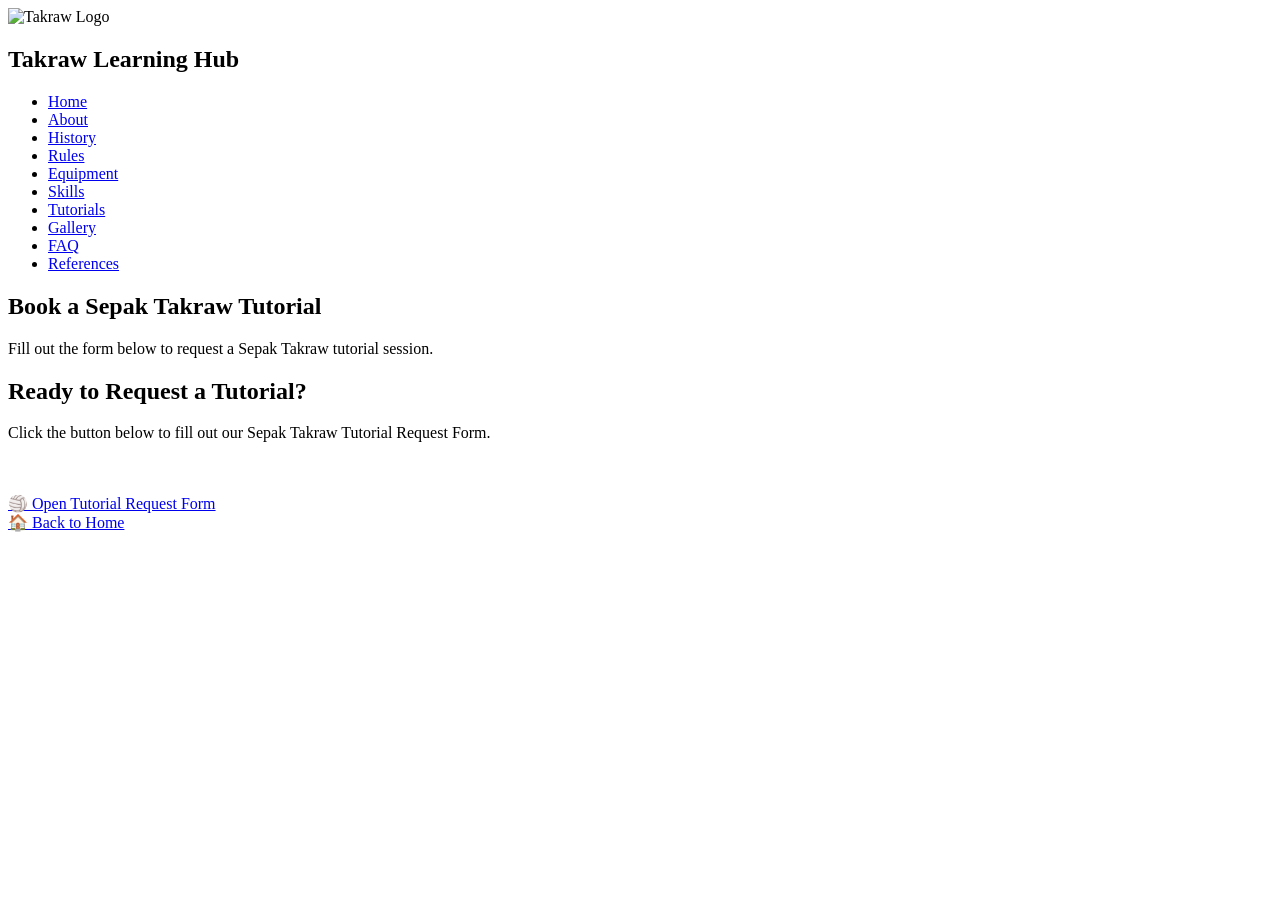
==== index.htm @ 46954c16 "Add index.htm" ====
<!DOCTYPE html>
<html lang="en">

<head>
    <meta charset="UTF-8">
    <meta name="viewport" content="width=device-width, initial-scale=1.0">

    <title>Book a Tutorial | Takraw Learning Hub</title>

    <link rel="stylesheet" href="style.css">
    <link rel="icon" type="image/png" href="images/favicon.png">
</head>

<body class="booking-page">

<header>

    <div class="logo">
        <img src="images/ball2.jpg" alt="Takraw Logo">
        <h2>Takraw Learning Hub</h2>
    </div>

    <nav>
        <ul>
            <li><a href="index.html">Home</a></li>
            <li><a href="about.html">About</a></li>
            <li><a href="history.html">History</a></li>
            <li><a href="rules.html">Rules</a></li>
            <li><a href="equipment.html">Equipment</a></li>
            <li><a href="skills.html">Skills</a></li>
            <li><a href="tutorials.html">Tutorials</a></li>
            <li><a href="gallery.html">Gallery</a></li>
            <li><a href="faq.html">FAQ</a></li>
            <li><a href="references.html">References</a></li>
        </ul>
    </nav>

</header>

<section class="booking-section">

    <h1>Book a Sepak Takraw Tutorial</h1>

    <p>
        Fill out the form below to request a Sepak Takraw
        tutorial session.
    </p>

    <div class="google-booking">

    <h2>Ready to Request a Tutorial?</h2>

    <p>
        Click the button below to fill out our
        Sepak Takraw Tutorial Request Form.
    </p>

    <a href="https://docs.google.com/forms/d/e/1FAIpQLSftMW-FQGpcB_nrsHnNykFsK-AJCUPpXNgMn5nErm5MDc6ppQ/viewform"
       target="_blank"
       class="booking-button">
       <br>
       <br>
        🏐 Open Tutorial Request Form
    </a>

</div>

<a href="index.htm" class="btn">🏠 Back to Home</a>

</section>
</body>
</html>
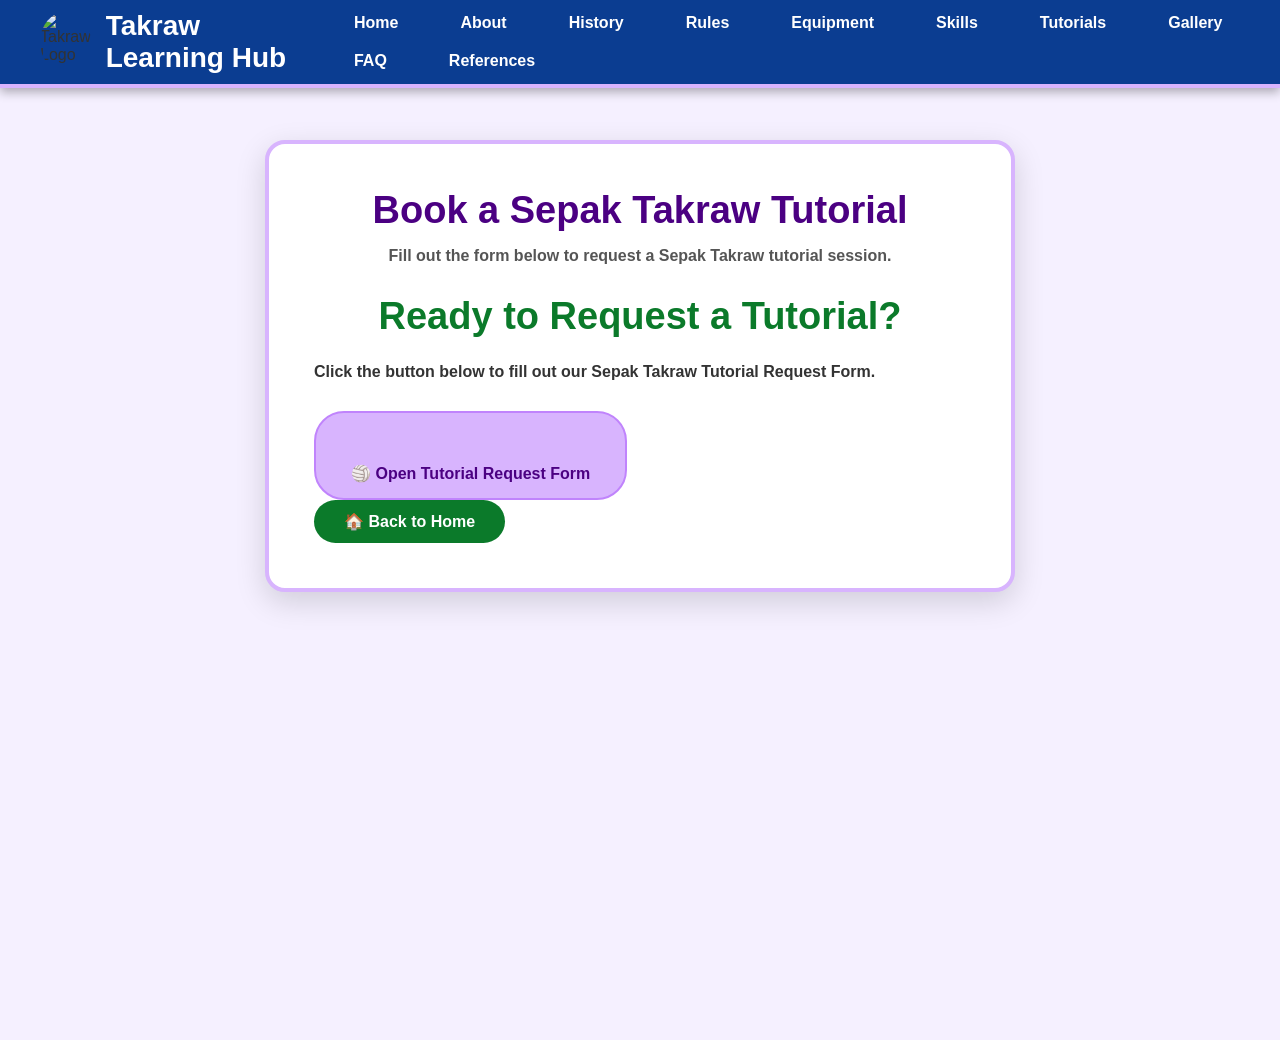
==== commit 33fd9612: "Connect style.css" ====
--- a/index.htm
+++ b/index.htm
@@ -4,7 +4,7 @@
 <head>
     <meta charset="UTF-8">
     <meta name="viewport" content="width=device-width, initial-scale=1.0">
-
+    <link rel="stylesheet" href="style.css">
     <title>Book a Tutorial | Takraw Learning Hub</title>
 
     <link rel="stylesheet" href="style.css">
--- a/style.css
+++ b/style.css
@@ -0,0 +1,868 @@
+/* ===========================
+   TAKRAW LEARNING HUB
+   STYLE.CSS
+=========================== */
+
+*{
+    margin:0;
+    padding:0;
+    box-sizing:border-box;
+    font-family:Arial, Helvetica, sans-serif;
+}
+
+html{
+    scroll-behavior:smooth;
+}
+
+body{
+    background:#f5f5f5;
+    color:#333;
+}
+p{
+    font-weight:bold;
+}
+
+/* HEADER */
+
+header{
+    position:fixed;
+    top:0;
+    left:0;
+    width:100%;
+    background:#0B3D91;
+    display:flex;
+    justify-content:space-between;
+    align-items:center;
+    padding:10px 40px;
+    box-shadow:0 4px 10px rgba(0,0,0,0.3);
+    z-index:1000;
+}
+.logo h2{
+    color:white;
+}
+
+nav ul{
+    list-style:none;
+    display:flex;
+    flex-wrap:wrap;
+}
+
+nav ul li{
+    margin-left:18px;
+}
+
+nav ul li a{
+    color:white;
+    text-decoration:none;
+    font-size:17px;
+    font-weight:700;
+    transition:0.3s;
+}
+
+nav ul li a:hover,
+.active{
+    color:gold;
+}
+
+/* HERO */
+
+.hero{
+    height:100vh;
+    background:
+    linear-gradient(rgba(0,0,0,.45), rgba(0,0,0,.45)),
+    url("images/backgrounds.png");
+
+    background-size:cover;
+    background-position:center;
+    background-repeat:no-repeat;
+
+    display:flex;
+    justify-content:center;
+    align-items:center;
+    text-align:center;
+}
+.hero{
+    ...
+}
+
+.hero-content{
+    background:rgba(0,0,0,0.55);
+    padding:50px;
+    border-radius:20px;
+    max-width:800px;
+    color:white;
+    text-align:center;
+    box-shadow:0 10px 30px rgba(0,0,0,0.5);
+}
+   .hero-content h1{
+    font-size:50px;
+    margin-bottom:20px;
+}
+
+.hero-content p{
+    font-size:20px;
+    line-height:1.8;
+    margin-bottom:30px;
+}
+
+.button{
+    background:gold;
+    color:black;
+    padding:15px 35px;
+    text-decoration:none;
+    border-radius:30px;
+    font-weight:bold;
+    transition:.3s;
+    font-weight:800;
+}
+
+.button:hover{
+    background:white;
+}
+
+/* SECTION */
+
+section{
+    padding:90px 10%;
+}
+
+section h2{
+    text-align:center;
+    color:#0b7a2a;
+    font-size:38px;
+    margin-bottom:25px;
+}
+
+/* INTRO */
+
+.intro p{
+    text-align:center;
+    font-size:20px;
+    line-height:35px;
+}
+
+/* CARDS */
+
+.cards{
+    display:flex;
+    justify-content:center;
+    gap:25px;
+    flex-wrap:wrap;
+    margin-top:30px;
+}
+
+.card{
+    width:320px;
+    background:white;
+    border:3px solid #D8B4FE;
+    border-radius:15px;
+    padding:25px;
+    text-align:center;
+    box-shadow:0 5px 15px rgba(0,0,0,.2);
+    transition:.3s;
+}
+.card:hover{
+    transform:translateY(-10px) scale(1.03);
+    box-shadow:0 15px 30px rgba(0,0,0,.25);
+}
+.card h3{
+    color:#0B3D91;
+    font-size:24px;
+    margin-bottom:15px;
+}
+.card p{
+    font-size:17px;
+    line-height:1.8;
+    color:#555;
+    margin-bottom:25px;
+}
+.card a{
+    display:inline-block;
+    background:#0B3D91;
+    color:white;
+    text-decoration:none;
+    padding:12px 25px;
+    border-radius:30px;
+    transition:0.3s;
+    font-weight:bold;
+}
+.card a:hover{
+    background:#FFD700;
+    color:#0B3D91;
+}
+/* IMAGES */
+
+.page-image{
+    width:100%;
+    max-width:700px;
+    display:block;
+    margin:30px auto;
+    border:4px solid #D8B4FE;
+    border-radius:15px;
+    box-shadow:0 5px 15px rgba(0,0,0,.2);
+}
+/* TABLE */
+
+table{
+    width:100%;
+    border-collapse:collapse;
+    margin-top:25px;
+    background:white;
+    font-weight:bold;
+}
+
+table th{
+    font-weight:900;
+}
+}
+
+table th{
+    background:#0b7a2a;
+    color:white;
+}
+
+table th,
+table td{
+    border:1px solid #ddd;
+    padding:15px;
+    text-align:center;
+}
+
+/* BUTTONS */
+
+.btn{
+    display:inline-block;
+    background:#0b7a2a;
+    color:white;
+    text-decoration:none;
+    padding:12px 30px;
+    border-radius:30px;
+    font-weight:800;
+}
+
+.cta-button{
+    font-weight:800;
+}
+}
+
+.btn:hover{
+    background:#09581f;
+}
+
+/* FOOTER */
+
+footer{
+    background:#111;
+    color:white;
+    text-align:center;
+    padding:25px;
+    margin-top:50px;
+}
+
+/* RESPONSIVE */
+
+@media(max-width:900px){
+
+header{
+    flex-direction:column;
+    padding:20px;
+}
+
+nav ul{
+    justify-content:center;
+    margin-top:15px;
+}
+
+.hero-content h1{
+    font-size:35px;
+}
+
+.hero-content p{
+    font-size:18px;
+}
+
+.cards{
+    flex-direction:column;
+    align-items:center;
+}
+
+}
+.logo{
+    display:flex;
+    align-items:center;
+    gap:15px;
+}
+
+.logo img{
+    width:60px;
+    height:60px;
+    border-radius:50%;
+}
+
+.logo h2{
+    color:white;
+    font-size:28px;
+}
+/* ===== Professional Navigation ===== */
+
+header{
+    position:fixed;
+    top:0;
+    left:0;
+    width:100%;
+    background:#0B3D91;
+    display:flex;
+    justify-content:space-between;
+    align-items:center;
+    padding:10px 40px;
+    border-bottom:4px solid #D8B4FE;
+    box-shadow:0 4px 10px rgba(0,0,0,0.3);
+    z-index:1000;
+}
+
+nav ul{
+    list-style:none;
+    display:flex;
+    gap:20px;
+    margin:0;
+    padding:0;
+}
+
+nav ul li a{
+    color:white;
+    text-decoration:none;
+    font-weight:600;
+    font-size:16px;
+    padding:8px 12px;
+    border-radius:8px;
+    transition:0.3s;
+}
+
+nav ul li a:hover{
+    background:#FFD700;
+    color:#0B3D91;
+}
+.active{
+    background:#FFD700;
+    color:#0B3D91 !important;
+}
+/* ===== Hero Text ===== */
+
+.hero h1{
+    font-size:64px;
+    font-weight:700;
+    text-transform:uppercase;
+    letter-spacing:3px;
+    margin-bottom:20px;
+    text-shadow:4px 4px 12px rgba(0,0,0,0.7);
+}
+.hero p{
+    font-size:22px;
+    line-height:1.8;
+    max-width:700px;
+    margin:0 auto;
+    text-shadow:2px 2px 8px rgba(0,0,0,0.6);
+}
+
+.button{
+    display:inline-block;
+    background:#D8B4FE;
+    color:#4B0082;
+    padding:15px 35px;
+    text-decoration:none;
+    border-radius:30px;
+    font-weight:bold;
+    border:2px solid #C084FC;
+    transition:0.3s;
+}
+
+.button:hover{
+    background:#C084FC;
+    color:white;
+    transform:scale(1.05);
+}
+.button:hover{
+    background:white;
+    transform:translateY(-3px);
+    box-shadow:0 8px 20px rgba(0,0,0,0.3);
+}
+@keyframes fadeUp{
+    from{
+        opacity:0;
+        transform:translateY(40px);
+    }
+    to{
+        opacity:1;
+        transform:translateY(0);
+    }
+}
+
+.hero-content{
+    animation:fadeUp 1.2s ease;
+}
+/* ===== Card Images ===== */
+
+.card-img{
+    width:100%;
+    height:180px;
+    object-fit:cover;
+    border-radius:12px;
+    margin-bottom:15px;
+}
+/* ===== Statistics ===== */
+
+.stats{
+    text-align:center;
+    padding:70px 10%;
+}
+
+.stats h2{
+    color:#0B3D91;
+    margin-bottom:40px;
+}
+
+.stats-container{
+    display:flex;
+    justify-content:center;
+    gap:30px;
+    flex-wrap:wrap;
+}
+
+.stat-box{
+    width:220px;
+    background:white;
+    padding:30px;
+    border-radius:20px;
+    box-shadow:0 8px 20px rgba(0,0,0,.15);
+    transition:.3s;
+}
+
+.stat-box:hover{
+    transform:translateY(-8px);
+}
+
+.stat-box h3{
+    font-size:50px;
+    color:#FFD700;
+}
+
+.stat-box p{
+    font-size:18px;
+    font-weight:bold;
+}
+/* ===== Reminder ===== */
+
+.reminder{
+    background:#FFF8DC;
+    padding:50px;
+    margin:40px auto;
+    width:85%;
+    border-left:8px solid #FFD700;
+    border-radius:15px;
+}
+
+.reminder h2{
+    color:#0B3D91;
+    margin-bottom:15px;
+}
+
+.reminder p{
+    font-size:18px;
+    line-height:1.8;
+}
+
+/* ===== Statistics ===== */
+
+.stats{
+    text-align:center;
+    padding:70px 10%;
+}
+
+.stats h2{
+    color:#0B3D91;
+    margin-bottom:40px;
+}
+
+.stats-container{
+    display:flex;
+    justify-content:center;
+    gap:30px;
+    flex-wrap:wrap;
+}
+
+.stat-box{
+    width:220px;
+    background:white;
+    padding:30px;
+    border-radius:20px;
+    box-shadow:0 8px 20px rgba(0,0,0,.15);
+    transition:.3s;
+}
+
+.stat-box:hover{
+    transform:translateY(-8px);
+}
+
+.stat-box h3{
+    font-size:50px;
+    color:#FFD700;
+}
+
+.stat-box p{
+    font-size:18px;
+    font-weight:bold;
+}
+
+/* ===== Motivation Section ===== */
+
+.motivation{
+    text-align:center;
+    padding:70px 10%;
+}
+
+.motivation h2{
+    color:#0B3D91;
+    margin-bottom:25px;
+}
+
+.motivation blockquote{
+    max-width:850px;
+    margin:auto;
+    font-size:24px;
+    font-style:italic;
+    color:#0B3D91;
+    line-height:1.8;
+    padding:25px;
+    background:#f8f9fa;
+    border-left:6px solid #FFD700;
+    border-radius:15px;
+    box-shadow:0 8px 20px rgba(0,0,0,.15);
+}
+
+/* ===== Why Choose Us ===== */
+
+.features{
+    padding:80px 10%;
+    text-align:center;
+}
+
+.features h2{
+    font-size:40px;
+    color:#0B3D91;
+    margin-bottom:40px;
+}
+
+.feature-container{
+    display:flex;
+    justify-content:center;
+    gap:25px;
+    flex-wrap:wrap;
+}
+
+.feature-box{
+    width:260px;
+    background:white;
+    padding:30px;
+    border-radius:20px;
+    box-shadow:0 10px 25px rgba(0,0,0,.15);
+    transition:.3s;
+}
+
+.feature-box:hover{
+    transform:translateY(-10px);
+}
+
+.feature-box h3{
+    color:#0B3D91;
+    margin-bottom:15px;
+}
+
+.feature-box p{
+    line-height:1.7;
+    color:#555;
+}
+
+/* ===== Call To Action ===== */
+
+.cta{
+    background:linear-gradient(to right,#0B3D91,#1565C0);
+    color:white;
+    text-align:center;
+    padding:70px 20px;
+    margin-top:60px;
+}
+
+.cta h2{
+    font-size:42px;
+    margin-bottom:20px;
+    color:white;
+}
+
+.cta p{
+    font-size:20px;
+    max-width:700px;
+    margin:0 auto 30px;
+    line-height:1.8;
+}
+
+.cta-button{
+    display:inline-block;
+    padding:15px 35px;
+    background:#D8B4FE;
+    color:#4B0082;
+    text-decoration:none;
+    font-weight:bold;
+    font-size:18px;
+    border-radius:50px;
+    border:2px solid #C084FC;
+    transition:0.3s;
+}
+
+.cta-button:hover{
+    background:#C084FC;
+    color:white;
+    transform:translateY(-5px);
+}
+.cta-button:hover{
+    background:white;
+    transform:translateY(-5px);
+}
+
+/* ===== Page Navigation ===== */
+
+.page-navigation{
+    display:flex;
+    justify-content:space-between;
+    align-items:center;
+    width:80%;
+    margin:40px auto;
+}
+
+.page-navigation ..btn{
+    display:inline-block;
+    background:#D8B4FE;
+    color:#4B0082;
+    text-decoration:none;
+    padding:12px 30px;
+    border-radius:30px;
+    font-weight:bold;
+    border:2px solid #C084FC;
+    transition:0.3s;
+}
+
+.btn:hover{
+    background:#C084FC;
+    color:white;
+    transform:translateY(-3px);
+}
+}
+
+.page-navigation .btn:hover{
+    background:#FFD700;
+    color:#0B3D91;
+}
+
+/* ===== Page Navigation ===== */
+
+.page-navigation{
+    display:flex;
+    justify-content:space-between;
+    align-items:center;
+    width:80%;
+    margin:50px auto;
+}
+
+.page-navigation .btn{
+    background:#0B3D91;
+    color:white;
+    text-decoration:none;
+    padding:12px 28px;
+    border-radius:30px;
+    font-weight:bold;
+    transition:0.3s;
+}
+
+.page-navigation .btn:hover{
+    background:#FFD700;
+    color:#0B3D91;
+}
+
+/* ===== Backgrounds for Pages ===== */
+
+.about-page{
+    background:url("images/image10.png") no-repeat center center fixed;
+    background-size:cover;
+}
+
+.history-page{
+    background:url("images/image10.png") no-repeat center center fixed;
+    background-size:cover;
+}
+
+.rules-page{
+    background:url("images/image10.png") no-repeat center center fixed;
+    background-size:cover;
+}
+
+.equipment-page{
+    background:url("images/image10.png") no-repeat center center fixed;
+    background-size:cover;
+}
+
+.skills-page{
+    background:url("images/image10.png") no-repeat center center fixed;
+    background-size:cover;
+}
+
+.tutorials-page{
+    background:url("images/image10.png") no-repeat center center fixed;
+    background-size:cover;
+}
+
+.gallery-page{
+    background:url("images/image10.png") no-repeat center center fixed;
+    background-size:cover;
+}
+
+.faq-page{
+    background:url("images/image10.png") no-repeat center center fixed;
+    background-size:cover;
+}
+
+.references-page{
+    background:url("images/image10.png") no-repeat center center fixed;
+    background-size:cover;
+}
+
+/* ===== Smooth Fade Animation ===== */
+
+@keyframes fadeUp{
+    from{
+        opacity:0;
+        transform:translateY(30px);
+    }
+
+    to{
+        opacity:1;
+        transform:translateY(0);
+    }
+}
+
+.hero-content,
+.intro,
+.quick-links,
+.stats,
+.reminder,
+.motivation,
+.features,
+.cta,
+.card,
+.page-image{
+    animation:fadeUp 1s ease;
+}
+
+.page-image{
+    transition:0.4s;
+}
+
+.page-image:hover{
+    transform:scale(1.02);
+    box-shadow:0 15px 30px rgba(0,0,0,.3);
+}
+
+h1{
+    font-weight:900;
+}
+
+h2{
+    font-weight:800;
+}
+
+h3{
+    font-weight:700;
+}
+
+/* ===== Booking Page ===== */
+
+.booking-page{
+    background:#f5f0ff;
+    min-height:100vh;
+}
+
+.booking-section{
+    width:90%;
+    max-width:750px;
+    margin:140px auto 60px;
+    background:white;
+    padding:45px;
+    border:4px solid #D8B4FE;
+    border-radius:20px;
+    box-shadow:0 10px 30px rgba(0,0,0,.15);
+}
+
+.booking-section h1{
+    text-align:center;
+    color:#4B0082;
+    font-size:38px;
+    margin-bottom:15px;
+}
+
+.booking-section > p{
+    text-align:center;
+    color:#555;
+    margin-bottom:30px;
+}
+
+.booking-form{
+    display:flex;
+    flex-direction:column;
+}
+
+.booking-form label{
+    font-weight:800;
+    color:#4B0082;
+    margin-top:18px;
+    margin-bottom:8px;
+}
+
+.booking-form input,
+.booking-form select,
+.booking-form textarea{
+    width:100%;
+    padding:14px;
+    border:2px solid #D8B4FE;
+    border-radius:10px;
+    font-size:16px;
+    outline:none;
+    background:#faf7ff;
+}
+
+.booking-form input:focus,
+.booking-form select:focus,
+.booking-form textarea:focus{
+    border-color:#A855F7;
+    box-shadow:0 0 8px rgba(168,85,247,.25);
+}
+
+.booking-form textarea{
+    resize:vertical;
+}
+
+.booking-button{
+    display:inline-block;
+    margin-top:30px;
+    padding:15px 35px;
+    background:#D8B4FE;
+    color:#4B0082;
+    text-decoration:none;
+    font-weight:800;
+    border-radius:30px;
+    border:2px solid #C084FC;
+    transition:0.3s;
+}
+
+.booking-button:hover{
+    background:#C084FC;
+    color:white;
+    transform:translateY(-3px);
+}
--- a/style.css
+++ b/style.css
@@ -0,0 +1,868 @@
+/* ===========================
+   TAKRAW LEARNING HUB
+   STYLE.CSS
+=========================== */
+
+*{
+    margin:0;
+    padding:0;
+    box-sizing:border-box;
+    font-family:Arial, Helvetica, sans-serif;
+}
+
+html{
+    scroll-behavior:smooth;
+}
+
+body{
+    background:#f5f5f5;
+    color:#333;
+}
+p{
+    font-weight:bold;
+}
+
+/* HEADER */
+
+header{
+    position:fixed;
+    top:0;
+    left:0;
+    width:100%;
+    background:#0B3D91;
+    display:flex;
+    justify-content:space-between;
+    align-items:center;
+    padding:10px 40px;
+    box-shadow:0 4px 10px rgba(0,0,0,0.3);
+    z-index:1000;
+}
+.logo h2{
+    color:white;
+}
+
+nav ul{
+    list-style:none;
+    display:flex;
+    flex-wrap:wrap;
+}
+
+nav ul li{
+    margin-left:18px;
+}
+
+nav ul li a{
+    color:white;
+    text-decoration:none;
+    font-size:17px;
+    font-weight:700;
+    transition:0.3s;
+}
+
+nav ul li a:hover,
+.active{
+    color:gold;
+}
+
+/* HERO */
+
+.hero{
+    height:100vh;
+    background:
+    linear-gradient(rgba(0,0,0,.45), rgba(0,0,0,.45)),
+    url("images/backgrounds.png");
+
+    background-size:cover;
+    background-position:center;
+    background-repeat:no-repeat;
+
+    display:flex;
+    justify-content:center;
+    align-items:center;
+    text-align:center;
+}
+.hero{
+    ...
+}
+
+.hero-content{
+    background:rgba(0,0,0,0.55);
+    padding:50px;
+    border-radius:20px;
+    max-width:800px;
+    color:white;
+    text-align:center;
+    box-shadow:0 10px 30px rgba(0,0,0,0.5);
+}
+   .hero-content h1{
+    font-size:50px;
+    margin-bottom:20px;
+}
+
+.hero-content p{
+    font-size:20px;
+    line-height:1.8;
+    margin-bottom:30px;
+}
+
+.button{
+    background:gold;
+    color:black;
+    padding:15px 35px;
+    text-decoration:none;
+    border-radius:30px;
+    font-weight:bold;
+    transition:.3s;
+    font-weight:800;
+}
+
+.button:hover{
+    background:white;
+}
+
+/* SECTION */
+
+section{
+    padding:90px 10%;
+}
+
+section h2{
+    text-align:center;
+    color:#0b7a2a;
+    font-size:38px;
+    margin-bottom:25px;
+}
+
+/* INTRO */
+
+.intro p{
+    text-align:center;
+    font-size:20px;
+    line-height:35px;
+}
+
+/* CARDS */
+
+.cards{
+    display:flex;
+    justify-content:center;
+    gap:25px;
+    flex-wrap:wrap;
+    margin-top:30px;
+}
+
+.card{
+    width:320px;
+    background:white;
+    border:3px solid #D8B4FE;
+    border-radius:15px;
+    padding:25px;
+    text-align:center;
+    box-shadow:0 5px 15px rgba(0,0,0,.2);
+    transition:.3s;
+}
+.card:hover{
+    transform:translateY(-10px) scale(1.03);
+    box-shadow:0 15px 30px rgba(0,0,0,.25);
+}
+.card h3{
+    color:#0B3D91;
+    font-size:24px;
+    margin-bottom:15px;
+}
+.card p{
+    font-size:17px;
+    line-height:1.8;
+    color:#555;
+    margin-bottom:25px;
+}
+.card a{
+    display:inline-block;
+    background:#0B3D91;
+    color:white;
+    text-decoration:none;
+    padding:12px 25px;
+    border-radius:30px;
+    transition:0.3s;
+    font-weight:bold;
+}
+.card a:hover{
+    background:#FFD700;
+    color:#0B3D91;
+}
+/* IMAGES */
+
+.page-image{
+    width:100%;
+    max-width:700px;
+    display:block;
+    margin:30px auto;
+    border:4px solid #D8B4FE;
+    border-radius:15px;
+    box-shadow:0 5px 15px rgba(0,0,0,.2);
+}
+/* TABLE */
+
+table{
+    width:100%;
+    border-collapse:collapse;
+    margin-top:25px;
+    background:white;
+    font-weight:bold;
+}
+
+table th{
+    font-weight:900;
+}
+}
+
+table th{
+    background:#0b7a2a;
+    color:white;
+}
+
+table th,
+table td{
+    border:1px solid #ddd;
+    padding:15px;
+    text-align:center;
+}
+
+/* BUTTONS */
+
+.btn{
+    display:inline-block;
+    background:#0b7a2a;
+    color:white;
+    text-decoration:none;
+    padding:12px 30px;
+    border-radius:30px;
+    font-weight:800;
+}
+
+.cta-button{
+    font-weight:800;
+}
+}
+
+.btn:hover{
+    background:#09581f;
+}
+
+/* FOOTER */
+
+footer{
+    background:#111;
+    color:white;
+    text-align:center;
+    padding:25px;
+    margin-top:50px;
+}
+
+/* RESPONSIVE */
+
+@media(max-width:900px){
+
+header{
+    flex-direction:column;
+    padding:20px;
+}
+
+nav ul{
+    justify-content:center;
+    margin-top:15px;
+}
+
+.hero-content h1{
+    font-size:35px;
+}
+
+.hero-content p{
+    font-size:18px;
+}
+
+.cards{
+    flex-direction:column;
+    align-items:center;
+}
+
+}
+.logo{
+    display:flex;
+    align-items:center;
+    gap:15px;
+}
+
+.logo img{
+    width:60px;
+    height:60px;
+    border-radius:50%;
+}
+
+.logo h2{
+    color:white;
+    font-size:28px;
+}
+/* ===== Professional Navigation ===== */
+
+header{
+    position:fixed;
+    top:0;
+    left:0;
+    width:100%;
+    background:#0B3D91;
+    display:flex;
+    justify-content:space-between;
+    align-items:center;
+    padding:10px 40px;
+    border-bottom:4px solid #D8B4FE;
+    box-shadow:0 4px 10px rgba(0,0,0,0.3);
+    z-index:1000;
+}
+
+nav ul{
+    list-style:none;
+    display:flex;
+    gap:20px;
+    margin:0;
+    padding:0;
+}
+
+nav ul li a{
+    color:white;
+    text-decoration:none;
+    font-weight:600;
+    font-size:16px;
+    padding:8px 12px;
+    border-radius:8px;
+    transition:0.3s;
+}
+
+nav ul li a:hover{
+    background:#FFD700;
+    color:#0B3D91;
+}
+.active{
+    background:#FFD700;
+    color:#0B3D91 !important;
+}
+/* ===== Hero Text ===== */
+
+.hero h1{
+    font-size:64px;
+    font-weight:700;
+    text-transform:uppercase;
+    letter-spacing:3px;
+    margin-bottom:20px;
+    text-shadow:4px 4px 12px rgba(0,0,0,0.7);
+}
+.hero p{
+    font-size:22px;
+    line-height:1.8;
+    max-width:700px;
+    margin:0 auto;
+    text-shadow:2px 2px 8px rgba(0,0,0,0.6);
+}
+
+.button{
+    display:inline-block;
+    background:#D8B4FE;
+    color:#4B0082;
+    padding:15px 35px;
+    text-decoration:none;
+    border-radius:30px;
+    font-weight:bold;
+    border:2px solid #C084FC;
+    transition:0.3s;
+}
+
+.button:hover{
+    background:#C084FC;
+    color:white;
+    transform:scale(1.05);
+}
+.button:hover{
+    background:white;
+    transform:translateY(-3px);
+    box-shadow:0 8px 20px rgba(0,0,0,0.3);
+}
+@keyframes fadeUp{
+    from{
+        opacity:0;
+        transform:translateY(40px);
+    }
+    to{
+        opacity:1;
+        transform:translateY(0);
+    }
+}
+
+.hero-content{
+    animation:fadeUp 1.2s ease;
+}
+/* ===== Card Images ===== */
+
+.card-img{
+    width:100%;
+    height:180px;
+    object-fit:cover;
+    border-radius:12px;
+    margin-bottom:15px;
+}
+/* ===== Statistics ===== */
+
+.stats{
+    text-align:center;
+    padding:70px 10%;
+}
+
+.stats h2{
+    color:#0B3D91;
+    margin-bottom:40px;
+}
+
+.stats-container{
+    display:flex;
+    justify-content:center;
+    gap:30px;
+    flex-wrap:wrap;
+}
+
+.stat-box{
+    width:220px;
+    background:white;
+    padding:30px;
+    border-radius:20px;
+    box-shadow:0 8px 20px rgba(0,0,0,.15);
+    transition:.3s;
+}
+
+.stat-box:hover{
+    transform:translateY(-8px);
+}
+
+.stat-box h3{
+    font-size:50px;
+    color:#FFD700;
+}
+
+.stat-box p{
+    font-size:18px;
+    font-weight:bold;
+}
+/* ===== Reminder ===== */
+
+.reminder{
+    background:#FFF8DC;
+    padding:50px;
+    margin:40px auto;
+    width:85%;
+    border-left:8px solid #FFD700;
+    border-radius:15px;
+}
+
+.reminder h2{
+    color:#0B3D91;
+    margin-bottom:15px;
+}
+
+.reminder p{
+    font-size:18px;
+    line-height:1.8;
+}
+
+/* ===== Statistics ===== */
+
+.stats{
+    text-align:center;
+    padding:70px 10%;
+}
+
+.stats h2{
+    color:#0B3D91;
+    margin-bottom:40px;
+}
+
+.stats-container{
+    display:flex;
+    justify-content:center;
+    gap:30px;
+    flex-wrap:wrap;
+}
+
+.stat-box{
+    width:220px;
+    background:white;
+    padding:30px;
+    border-radius:20px;
+    box-shadow:0 8px 20px rgba(0,0,0,.15);
+    transition:.3s;
+}
+
+.stat-box:hover{
+    transform:translateY(-8px);
+}
+
+.stat-box h3{
+    font-size:50px;
+    color:#FFD700;
+}
+
+.stat-box p{
+    font-size:18px;
+    font-weight:bold;
+}
+
+/* ===== Motivation Section ===== */
+
+.motivation{
+    text-align:center;
+    padding:70px 10%;
+}
+
+.motivation h2{
+    color:#0B3D91;
+    margin-bottom:25px;
+}
+
+.motivation blockquote{
+    max-width:850px;
+    margin:auto;
+    font-size:24px;
+    font-style:italic;
+    color:#0B3D91;
+    line-height:1.8;
+    padding:25px;
+    background:#f8f9fa;
+    border-left:6px solid #FFD700;
+    border-radius:15px;
+    box-shadow:0 8px 20px rgba(0,0,0,.15);
+}
+
+/* ===== Why Choose Us ===== */
+
+.features{
+    padding:80px 10%;
+    text-align:center;
+}
+
+.features h2{
+    font-size:40px;
+    color:#0B3D91;
+    margin-bottom:40px;
+}
+
+.feature-container{
+    display:flex;
+    justify-content:center;
+    gap:25px;
+    flex-wrap:wrap;
+}
+
+.feature-box{
+    width:260px;
+    background:white;
+    padding:30px;
+    border-radius:20px;
+    box-shadow:0 10px 25px rgba(0,0,0,.15);
+    transition:.3s;
+}
+
+.feature-box:hover{
+    transform:translateY(-10px);
+}
+
+.feature-box h3{
+    color:#0B3D91;
+    margin-bottom:15px;
+}
+
+.feature-box p{
+    line-height:1.7;
+    color:#555;
+}
+
+/* ===== Call To Action ===== */
+
+.cta{
+    background:linear-gradient(to right,#0B3D91,#1565C0);
+    color:white;
+    text-align:center;
+    padding:70px 20px;
+    margin-top:60px;
+}
+
+.cta h2{
+    font-size:42px;
+    margin-bottom:20px;
+    color:white;
+}
+
+.cta p{
+    font-size:20px;
+    max-width:700px;
+    margin:0 auto 30px;
+    line-height:1.8;
+}
+
+.cta-button{
+    display:inline-block;
+    padding:15px 35px;
+    background:#D8B4FE;
+    color:#4B0082;
+    text-decoration:none;
+    font-weight:bold;
+    font-size:18px;
+    border-radius:50px;
+    border:2px solid #C084FC;
+    transition:0.3s;
+}
+
+.cta-button:hover{
+    background:#C084FC;
+    color:white;
+    transform:translateY(-5px);
+}
+.cta-button:hover{
+    background:white;
+    transform:translateY(-5px);
+}
+
+/* ===== Page Navigation ===== */
+
+.page-navigation{
+    display:flex;
+    justify-content:space-between;
+    align-items:center;
+    width:80%;
+    margin:40px auto;
+}
+
+.page-navigation ..btn{
+    display:inline-block;
+    background:#D8B4FE;
+    color:#4B0082;
+    text-decoration:none;
+    padding:12px 30px;
+    border-radius:30px;
+    font-weight:bold;
+    border:2px solid #C084FC;
+    transition:0.3s;
+}
+
+.btn:hover{
+    background:#C084FC;
+    color:white;
+    transform:translateY(-3px);
+}
+}
+
+.page-navigation .btn:hover{
+    background:#FFD700;
+    color:#0B3D91;
+}
+
+/* ===== Page Navigation ===== */
+
+.page-navigation{
+    display:flex;
+    justify-content:space-between;
+    align-items:center;
+    width:80%;
+    margin:50px auto;
+}
+
+.page-navigation .btn{
+    background:#0B3D91;
+    color:white;
+    text-decoration:none;
+    padding:12px 28px;
+    border-radius:30px;
+    font-weight:bold;
+    transition:0.3s;
+}
+
+.page-navigation .btn:hover{
+    background:#FFD700;
+    color:#0B3D91;
+}
+
+/* ===== Backgrounds for Pages ===== */
+
+.about-page{
+    background:url("images/image10.png") no-repeat center center fixed;
+    background-size:cover;
+}
+
+.history-page{
+    background:url("images/image10.png") no-repeat center center fixed;
+    background-size:cover;
+}
+
+.rules-page{
+    background:url("images/image10.png") no-repeat center center fixed;
+    background-size:cover;
+}
+
+.equipment-page{
+    background:url("images/image10.png") no-repeat center center fixed;
+    background-size:cover;
+}
+
+.skills-page{
+    background:url("images/image10.png") no-repeat center center fixed;
+    background-size:cover;
+}
+
+.tutorials-page{
+    background:url("images/image10.png") no-repeat center center fixed;
+    background-size:cover;
+}
+
+.gallery-page{
+    background:url("images/image10.png") no-repeat center center fixed;
+    background-size:cover;
+}
+
+.faq-page{
+    background:url("images/image10.png") no-repeat center center fixed;
+    background-size:cover;
+}
+
+.references-page{
+    background:url("images/image10.png") no-repeat center center fixed;
+    background-size:cover;
+}
+
+/* ===== Smooth Fade Animation ===== */
+
+@keyframes fadeUp{
+    from{
+        opacity:0;
+        transform:translateY(30px);
+    }
+
+    to{
+        opacity:1;
+        transform:translateY(0);
+    }
+}
+
+.hero-content,
+.intro,
+.quick-links,
+.stats,
+.reminder,
+.motivation,
+.features,
+.cta,
+.card,
+.page-image{
+    animation:fadeUp 1s ease;
+}
+
+.page-image{
+    transition:0.4s;
+}
+
+.page-image:hover{
+    transform:scale(1.02);
+    box-shadow:0 15px 30px rgba(0,0,0,.3);
+}
+
+h1{
+    font-weight:900;
+}
+
+h2{
+    font-weight:800;
+}
+
+h3{
+    font-weight:700;
+}
+
+/* ===== Booking Page ===== */
+
+.booking-page{
+    background:#f5f0ff;
+    min-height:100vh;
+}
+
+.booking-section{
+    width:90%;
+    max-width:750px;
+    margin:140px auto 60px;
+    background:white;
+    padding:45px;
+    border:4px solid #D8B4FE;
+    border-radius:20px;
+    box-shadow:0 10px 30px rgba(0,0,0,.15);
+}
+
+.booking-section h1{
+    text-align:center;
+    color:#4B0082;
+    font-size:38px;
+    margin-bottom:15px;
+}
+
+.booking-section > p{
+    text-align:center;
+    color:#555;
+    margin-bottom:30px;
+}
+
+.booking-form{
+    display:flex;
+    flex-direction:column;
+}
+
+.booking-form label{
+    font-weight:800;
+    color:#4B0082;
+    margin-top:18px;
+    margin-bottom:8px;
+}
+
+.booking-form input,
+.booking-form select,
+.booking-form textarea{
+    width:100%;
+    padding:14px;
+    border:2px solid #D8B4FE;
+    border-radius:10px;
+    font-size:16px;
+    outline:none;
+    background:#faf7ff;
+}
+
+.booking-form input:focus,
+.booking-form select:focus,
+.booking-form textarea:focus{
+    border-color:#A855F7;
+    box-shadow:0 0 8px rgba(168,85,247,.25);
+}
+
+.booking-form textarea{
+    resize:vertical;
+}
+
+.booking-button{
+    display:inline-block;
+    margin-top:30px;
+    padding:15px 35px;
+    background:#D8B4FE;
+    color:#4B0082;
+    text-decoration:none;
+    font-weight:800;
+    border-radius:30px;
+    border:2px solid #C084FC;
+    transition:0.3s;
+}
+
+.booking-button:hover{
+    background:#C084FC;
+    color:white;
+    transform:translateY(-3px);
+}
